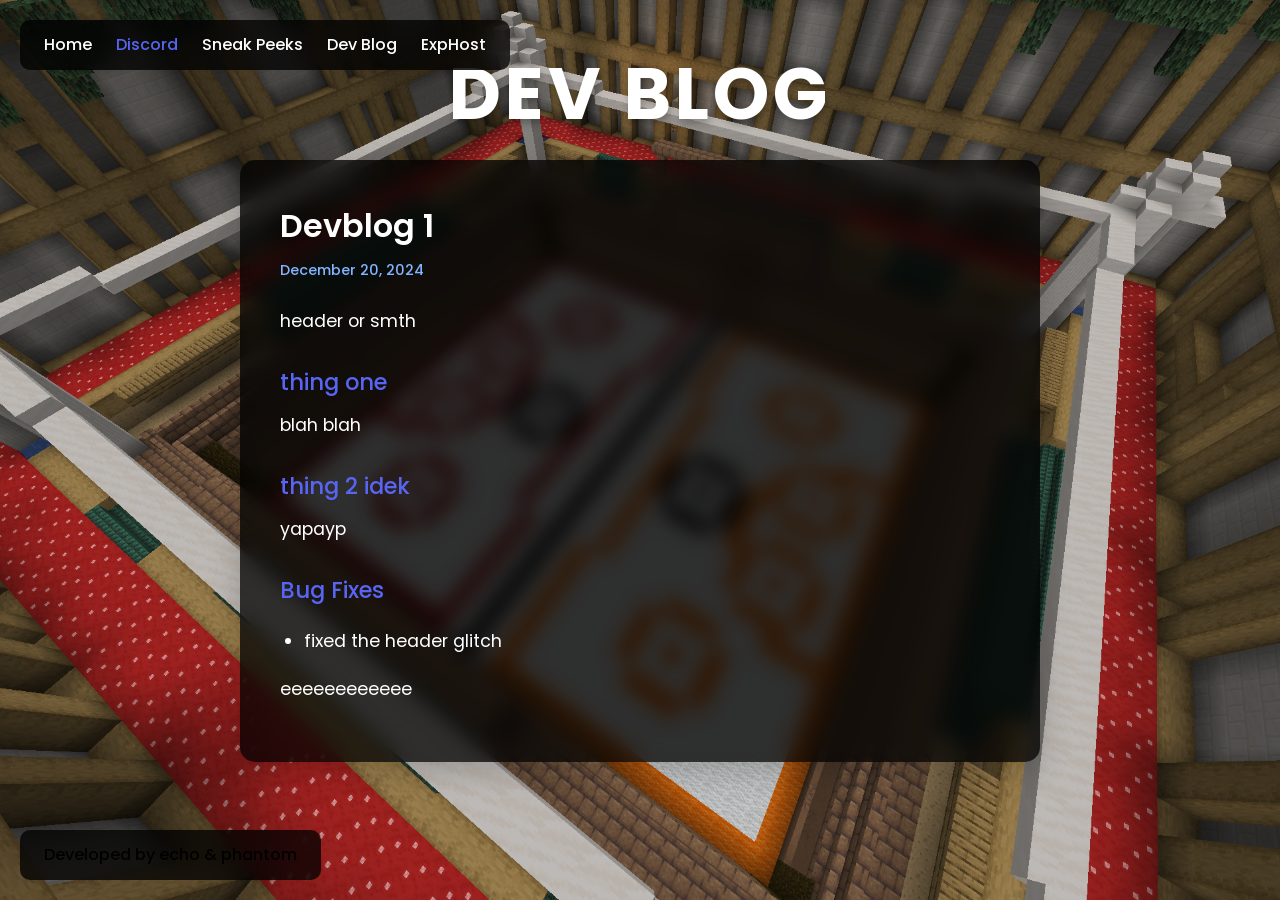
==== devblog.html @ dbad6342 "OPEN THE GATES RAAAAAAH" ====
<!DOCTYPE html>
<html lang="en">
<head>
    <meta charset="UTF-8">
    <meta name="viewport" content="width=device-width, initial-scale=1.0">
    <title>Dev Blog - Mini MCC/Byte Battles</title>
    <link rel="icon" type="image/png" href="icon.png">
    <link href="https://fonts.googleapis.com/css2?family=Poppins:wght@300;400;500;600;700&display=swap" rel="stylesheet">
    <link rel="stylesheet" href="styles.css">
</head>
<body>
    <div class="background"></div>
    
    <nav class="nav-bar">
        <a href="index.html" class="nav-item">Home</a>
        <a href="https://discord.gg/yj9PEsT8Fj" target="_blank" rel="noopener noreferrer" class="nav-item">Discord</a>
        <a href="sneakpeeks.html" class="nav-item">Sneak Peeks</a>
        <a href="devblog.html" class="nav-item">Dev Blog</a>
        <a href="https://www.exphost.net/" target="_blank" rel="noopener noreferrer" class="nav-item">ExpHost</a>
    </nav>

    <header class="header" id="header">
        <h1>DEV BLOG</h1>
    </header>

    <main class="content">
        <div class="devblog-box">
            <h2>Devblog 1</h2>
            <div class="devblog-meta">December 20, 2024</div>
            <div class="devblog-content">
                <p>header or smth</p>
                
                <h3>thing one</h3>
                <p>blah blah</p>
                
                <h3>thing 2 idek</h3>
                <p>yapayp</p>
                
                <h3>Bug Fixes</h3>
                <ul>
                    <li>fixed the header glitch</li>
                </ul>
                
                <p>eeeeeeeeeeee</p>
            </div>
        </div>
    </main>

    <div class="dev-credit">
        Developed by echo & phantom
    </div>

    <script src="script.js"></script>
</body>
</html>
---- styles.css ----
@keyframes colorSwirl {
    0% { color: #A682FF; }  
    50% { color: #82B4FF; }  
    100% { color: #A682FF; }  
}

@keyframes developerSwirl {
    0% { color: #FF8282; }    
    50% { color: #82F0FF; }   
    100% { color: #FF8282; }  
}

* {
    margin: 0;
    padding: 0;
    box-sizing: border-box;
}

body {
    font-family: 'Poppins', sans-serif;
    line-height: 1.6;
    overflow-x: hidden;
}

.background {
    position: fixed;
    top: 0;
    left: 0;
    width: 100%;
    height: 100%;
    z-index: -1;
    background: url('background.png') no-repeat center center;
    background-size: cover;
    filter: brightness(0.9);
}

.nav-bar {
    position: fixed;
    top: 20px;
    left: 20px;
    z-index: 1000;
    display: flex;
    gap: 1.5rem;
    background: rgba(0, 0, 0, 0.75);
    padding: 0.75rem 1.5rem;
    border-radius: 10px;
    backdrop-filter: blur(10px);
}

.nav-item {
    color: white;
    text-decoration: none;
    font-size: 1rem;
    font-weight: 500;
    transition: opacity 0.3s ease;
}

.nav-item:hover {
    opacity: 0.8;
}

.nav-item[href*="discord"] {
    color: #5865F2;
}

.nav-item[href*="exphost"] {
    animation: colorSwirl 3s infinite ease-in-out;
}

.dev-credit {
    position: fixed;
    bottom: 20px;
    left: 20px;
    z-index: 1000;
    background: rgba(0, 0, 0, 0.75);
    padding: 0.75rem 1.5rem;
    border-radius: 10px;
    backdrop-filter: blur(10px);
    font-size: 1rem;
    font-weight: 500;
    animation: developerSwirl 3s infinite ease-in-out;
}

.header {
    position: fixed;
    width: 100%;
    padding: 1rem;
    text-align: center;
    transition: transform 0.3s ease-in-out;
    z-index: 100;
    top: 20px;
}

.header.hidden {
    transform: translateY(-100%);
}

.header h1 {
    font-size: 4.5rem;
    font-weight: 700;
    color: white;
    text-shadow: 2px 4px 8px rgba(0, 0, 0, 0.3);
    letter-spacing: 4px;
}

.content {
    min-height: 100vh;
    display: flex;
    flex-direction: column;
    align-items: center;
    padding: 10rem 2rem 2rem 2rem;
    gap: 3rem;
}

.about-box {
    background: rgba(0, 0, 0, 0.75);
    padding: 2.5rem;
    border-radius: 15px;
    max-width: 600px;
    text-align: center;
    color: white;
    backdrop-filter: blur(10px);
    box-shadow: 0 8px 32px rgba(0, 0, 0, 0.2);
    transform: translateY(0);
    transition: transform 0.3s ease;
}

.about-box:hover {
    transform: translateY(-5px);
}

.about-box h2 {
    font-size: 2rem;
    margin-bottom: 1rem;
    font-weight: 600;
}

.about-box p {
    font-size: 1.1rem;
    line-height: 1.8;
    font-weight: 300;
}

.team-box {
    background: rgba(0, 0, 0, 0.75);
    padding: 2.5rem;
    border-radius: 15px;
    max-width: 800px;
    width: 100%;
    color: white;
    backdrop-filter: blur(10px);
    box-shadow: 0 8px 32px rgba(0, 0, 0, 0.2);
}

.team-box h2 {
    font-size: 2rem;
    margin-bottom: 2rem;
    text-align: center;
    font-weight: 600;
}

.team-section {
    margin-bottom: 2rem;
}

.team-section:last-child {
    margin-bottom: 0;
}

.team-section h3 {
    font-size: 1.5rem;
    margin-bottom: 1rem;
    color: #5865F2;
    font-weight: 500;
}

.team-members {
    display: grid;
    grid-template-columns: repeat(auto-fill, minmax(200px, 1fr));
    gap: 1rem;
}

.member {
    display: flex;
    align-items: center;
    gap: 1rem;
    padding: 0.5rem;
    border-radius: 8px;
    transition: background-color 0.3s ease;
}

.member:hover {
    background: rgba(255, 255, 255, 0.1);
}

.member img {
    width: 40px;
    height: 40px;
    border-radius: 50%;
    object-fit: cover;
}

.member span {
    font-size: 1rem;
    font-weight: 400;
}

.sneak-peek-box {
    background: rgba(0, 0, 0, 0.75);
    padding: 2.5rem;
    border-radius: 15px;
    max-width: 800px;
    width: 100%;
    color: white;
    backdrop-filter: blur(10px);
    box-shadow: 0 8px 32px rgba(0, 0, 0, 0.2);
    margin-bottom: 2rem;
    transform: translateY(0);
    transition: transform 0.3s ease;
}

.sneak-peek-box:hover {
    transform: translateY(-5px);
}

.sneak-peek-box h2 {
    font-size: 2rem;
    margin-bottom: 1rem;
    font-weight: 600;
}

.sneak-peek-content {
    font-size: 1.1rem;
    line-height: 1.8;
}

.sneak-peek-image {
    width: 100%;
    height: auto;
    border-radius: 8px;
    margin-top: 1rem;
}

.devblog-box {
    background: rgba(0, 0, 0, 0.75);
    padding: 2.5rem;
    border-radius: 15px;
    max-width: 800px;
    width: 100%;
    color: white;
    backdrop-filter: blur(10px);
    box-shadow: 0 8px 32px rgba(0, 0, 0, 0.2);
    margin-bottom: 2rem;
    transform: translateY(0);
    transition: transform 0.3s ease;
}

.devblog-box:hover {
    transform: translateY(-5px);
}

.devblog-box h2 {
    font-size: 2rem;
    margin-bottom: 0.5rem;
    font-weight: 600;
}

.devblog-meta {
    font-size: 0.9rem;
    color: #82B4FF;
    margin-bottom: 1.5rem;
    font-weight: 500;
}

.devblog-content {
    font-size: 1.1rem;
    line-height: 1.8;
}

.devblog-content h3 {
    font-size: 1.4rem;
    color: #5865F2;
    margin: 1.5rem 0 0.5rem 0;
    font-weight: 500;
}

.devblog-content p {
    margin-bottom: 1rem;
}

.devblog-content ul {
    margin: 1rem 0;
    padding-left: 1.5rem;
}

.devblog-content li {
    margin-bottom: 0.5rem;
}

@media (max-width: 768px) {
    .devblog-box {
        padding: 2rem;
        margin: 0 1rem;
    }

    .devblog-box h2 {
        font-size: 1.75rem;
    }

    .devblog-content {
        font-size: 1rem;
    }
}
@media (max-width: 768px) {
    .header h1 {
        font-size: 3rem;
    }

    .about-box, .team-box, .sneak-peek-box {
        padding: 2rem;
        margin: 0 1rem;
    }

    .about-box h2, .team-box h2, .sneak-peek-box h2 {
        font-size: 1.75rem;
    }

    .about-box p, .sneak-peek-content {
        font-size: 1rem;
    }

    .team-section h3 {
        font-size: 1.25rem;
    }

    .team-members {
        grid-template-columns: repeat(auto-fill, minmax(150px, 1fr));
    }
}
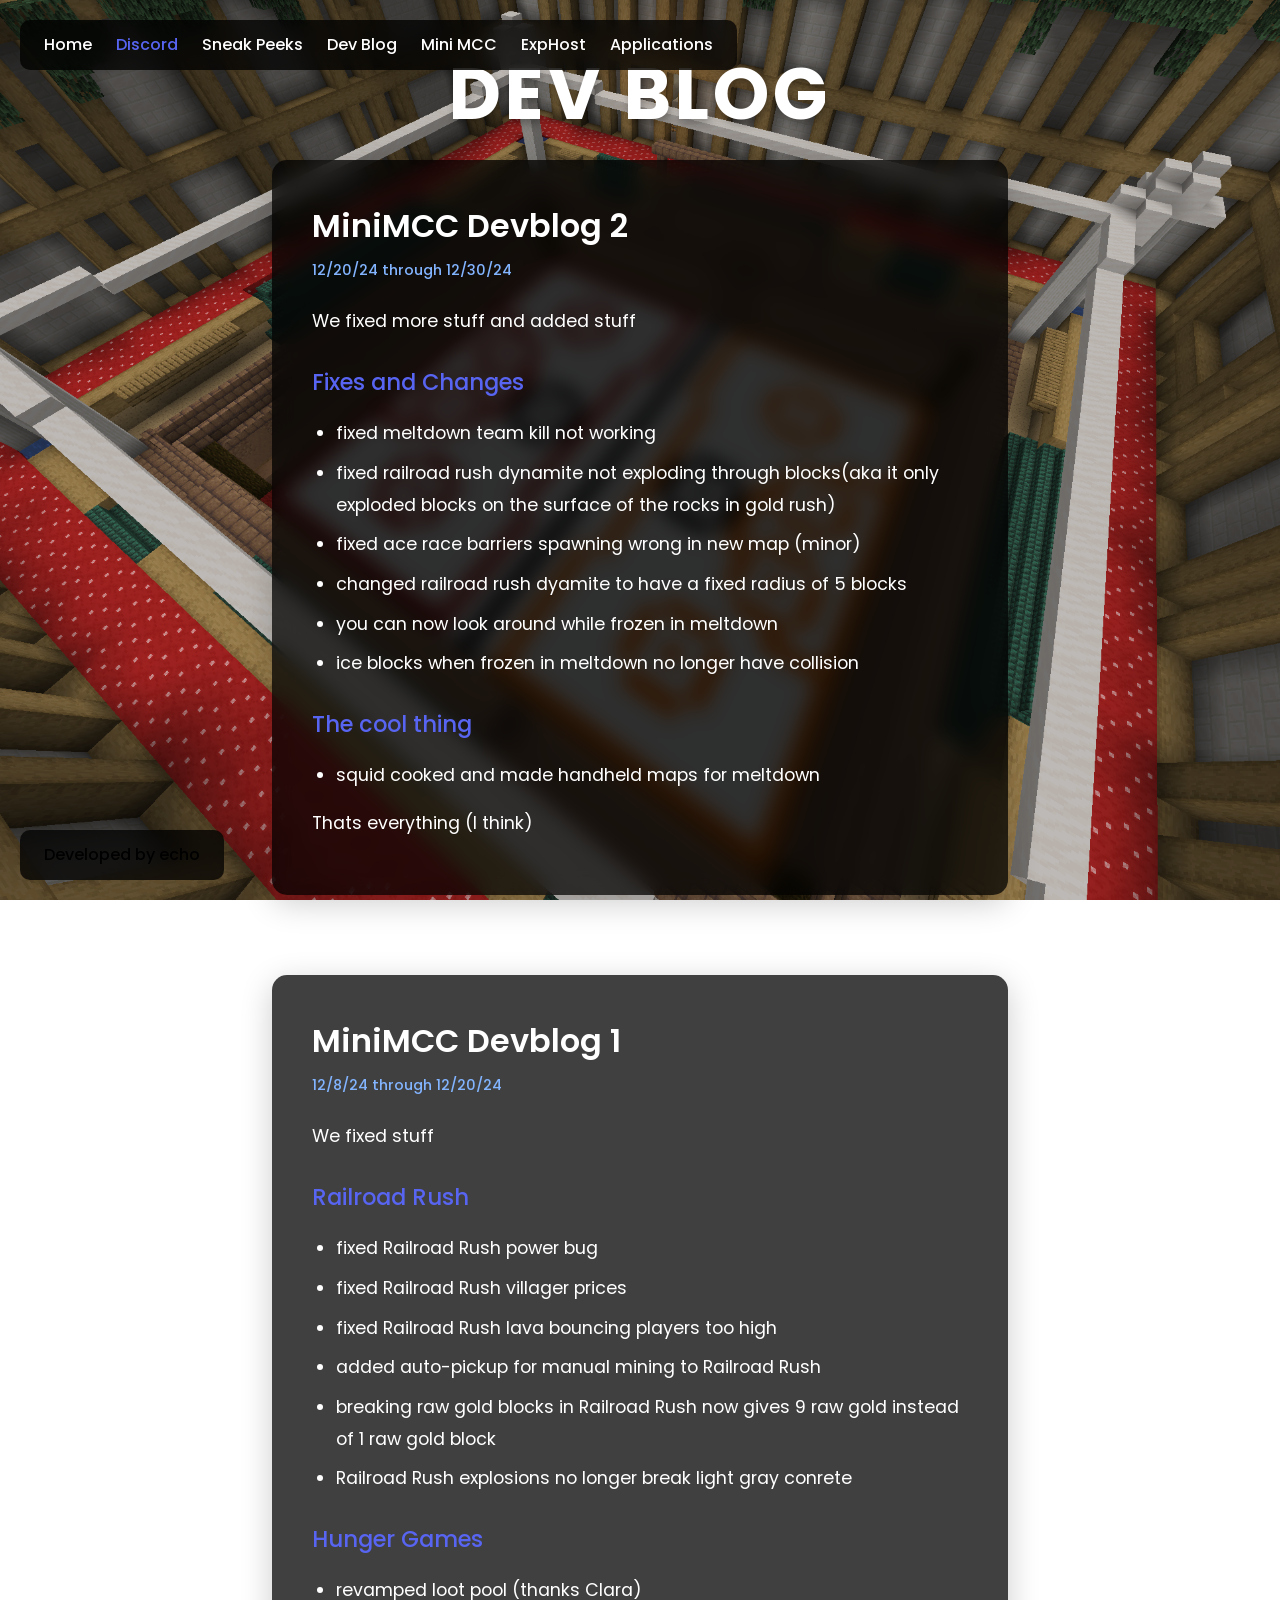
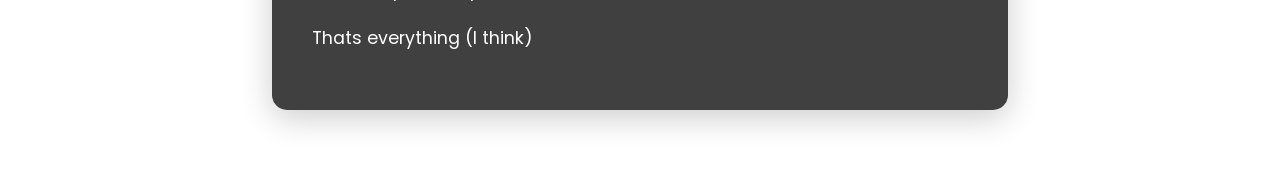
==== commit 494b8a7a: "Add files via upload" ====
--- a/devblog.html
+++ b/devblog.html
@@ -12,11 +12,13 @@
     <div class="background"></div>
     
     <nav class="nav-bar">
-        <a href="index.html" class="nav-item">Home</a>
+        <a href="home.html" class="nav-item">Home</a>
         <a href="https://discord.gg/yj9PEsT8Fj" target="_blank" rel="noopener noreferrer" class="nav-item">Discord</a>
         <a href="sneakpeeks.html" class="nav-item">Sneak Peeks</a>
         <a href="devblog.html" class="nav-item">Dev Blog</a>
+        <a href="minimcc.html" class="nav-item">Mini MCC</a>
         <a href="https://www.exphost.net/" target="_blank" rel="noopener noreferrer" class="nav-item">ExpHost</a>
+        <a href="applications.html" class="nav-item">Applications</a>
     </nav>
 
     <header class="header" id="header">
@@ -25,29 +27,58 @@
 
     <main class="content">
         <div class="devblog-box">
-            <h2>Devblog 1</h2>
-            <div class="devblog-meta">December 20, 2024</div>
+            <h2>MiniMCC Devblog 2</h2>
+            <div class="devblog-meta">12/20/24 through 12/30/24</div>
             <div class="devblog-content">
-                <p>header or smth</p>
+                <p>We fixed more stuff and added stuff </p>
                 
-                <h3>thing one</h3>
-                <p>blah blah</p>
-                
-                <h3>thing 2 idek</h3>
-                <p>yapayp</p>
-                
-                <h3>Bug Fixes</h3>
+                <h3>Fixes and Changes</h3>
                 <ul>
-                    <li>fixed the header glitch</li>
+                    <li>fixed meltdown team kill not working</li>
+                    <li>fixed railroad rush dynamite not exploding through blocks(aka it only exploded blocks on the surface of the rocks in gold rush)</li>
+                    <li>fixed ace race barriers spawning wrong in new map (minor)</li>
+                    <li>changed railroad rush dyamite to have a fixed radius of 5 blocks</li>
+                    <li>you can now look around while frozen in meltdown</li>
+                    <li>ice blocks when frozen in meltdown no longer have collision</li>
                 </ul>
                 
-                <p>eeeeeeeeeeee</p>
+                <h3>The cool thing</h3>
+                <ul>
+                    <li>squid cooked and made handheld maps for meltdown</li>
+                </ul>
+                
+                <p>Thats everything (I think)</p>
+            </div>
+        </div>
+
+        <div class="devblog-box">
+            <h2>MiniMCC Devblog 1</h2>
+            <div class="devblog-meta">12/8/24 through 12/20/24</div>
+            <div class="devblog-content">
+                <p>We fixed stuff</p>
+                
+                <h3>Railroad Rush</h3>
+                <ul>
+                    <li>fixed Railroad Rush power bug</li>
+                    <li>fixed Railroad Rush villager prices</li>
+                    <li>fixed Railroad Rush lava bouncing players too high</li>
+                    <li>added auto-pickup for manual mining to Railroad Rush</li>
+                    <li>breaking raw gold blocks in Railroad Rush now gives 9 raw gold instead of 1 raw gold block</li>
+                    <li>Railroad Rush explosions no longer break light gray conrete</li>
+                </ul>
+                
+                <h3>Hunger Games</h3>
+                <ul>
+                    <li>revamped loot pool (thanks Clara)</li>
+                </ul>
+                
+                <p>Thats everything (I think)</p>
             </div>
         </div>
     </main>
 
     <div class="dev-credit">
-        Developed by echo & phantom
+        Developed by echo 
     </div>
 
     <script src="script.js"></script>
--- a/styles.css
+++ b/styles.css
@@ -16,10 +16,18 @@
     box-sizing: border-box;
 }
 
+html {
+    overflow-y: scroll;
+}
+
 body {
     font-family: 'Poppins', sans-serif;
     line-height: 1.6;
     overflow-x: hidden;
+    width: 100vw;
+    display: flex;
+    flex-direction: column;
+    align-items: center;
 }
 
 .background {
@@ -110,6 +118,9 @@
     align-items: center;
     padding: 10rem 2rem 2rem 2rem;
     gap: 3rem;
+    width: 100%;
+    max-width: 800px;
+    margin: 0 auto;
 }
 
 .about-box {
@@ -117,6 +128,7 @@
     padding: 2.5rem;
     border-radius: 15px;
     max-width: 600px;
+    width: 100%;
     text-align: center;
     color: white;
     backdrop-filter: blur(10px);
@@ -145,7 +157,6 @@
     background: rgba(0, 0, 0, 0.75);
     padding: 2.5rem;
     border-radius: 15px;
-    max-width: 800px;
     width: 100%;
     color: white;
     backdrop-filter: blur(10px);
@@ -209,7 +220,6 @@
     background: rgba(0, 0, 0, 0.75);
     padding: 2.5rem;
     border-radius: 15px;
-    max-width: 800px;
     width: 100%;
     color: white;
     backdrop-filter: blur(10px);
@@ -245,14 +255,16 @@
     background: rgba(0, 0, 0, 0.75);
     padding: 2.5rem;
     border-radius: 15px;
-    max-width: 800px;
     width: 100%;
     color: white;
     backdrop-filter: blur(10px);
     box-shadow: 0 8px 32px rgba(0, 0, 0, 0.2);
+    transform: translateY(0);
+    transition: transform 0.3s cubic-bezier(0.4, 0, 0.2, 1);
+    will-change: transform;
+    backface-visibility: hidden;
+    perspective: 1000px;
     margin-bottom: 2rem;
-    transform: translateY(0);
-    transition: transform 0.3s ease;
 }
 
 .devblog-box:hover {
@@ -298,34 +310,23 @@
 }
 
 @media (max-width: 768px) {
-    .devblog-box {
-        padding: 2rem;
-        margin: 0 1rem;
-    }
-
-    .devblog-box h2 {
-        font-size: 1.75rem;
-    }
-
-    .devblog-content {
-        font-size: 1rem;
-    }
-}
-@media (max-width: 768px) {
+    .content {
+        padding: 8rem 1rem 1rem 1rem;
+    }
+
     .header h1 {
         font-size: 3rem;
     }
 
-    .about-box, .team-box, .sneak-peek-box {
+    .about-box, .team-box, .sneak-peek-box, .devblog-box {
         padding: 2rem;
-        margin: 0 1rem;
-    }
-
-    .about-box h2, .team-box h2, .sneak-peek-box h2 {
+    }
+
+    .about-box h2, .team-box h2, .sneak-peek-box h2, .devblog-box h2 {
         font-size: 1.75rem;
     }
 
-    .about-box p, .sneak-peek-content {
+    .about-box p, .sneak-peek-content, .devblog-content {
         font-size: 1rem;
     }
 
@@ -336,4 +337,4 @@
     .team-members {
         grid-template-columns: repeat(auto-fill, minmax(150px, 1fr));
     }
-}+}
